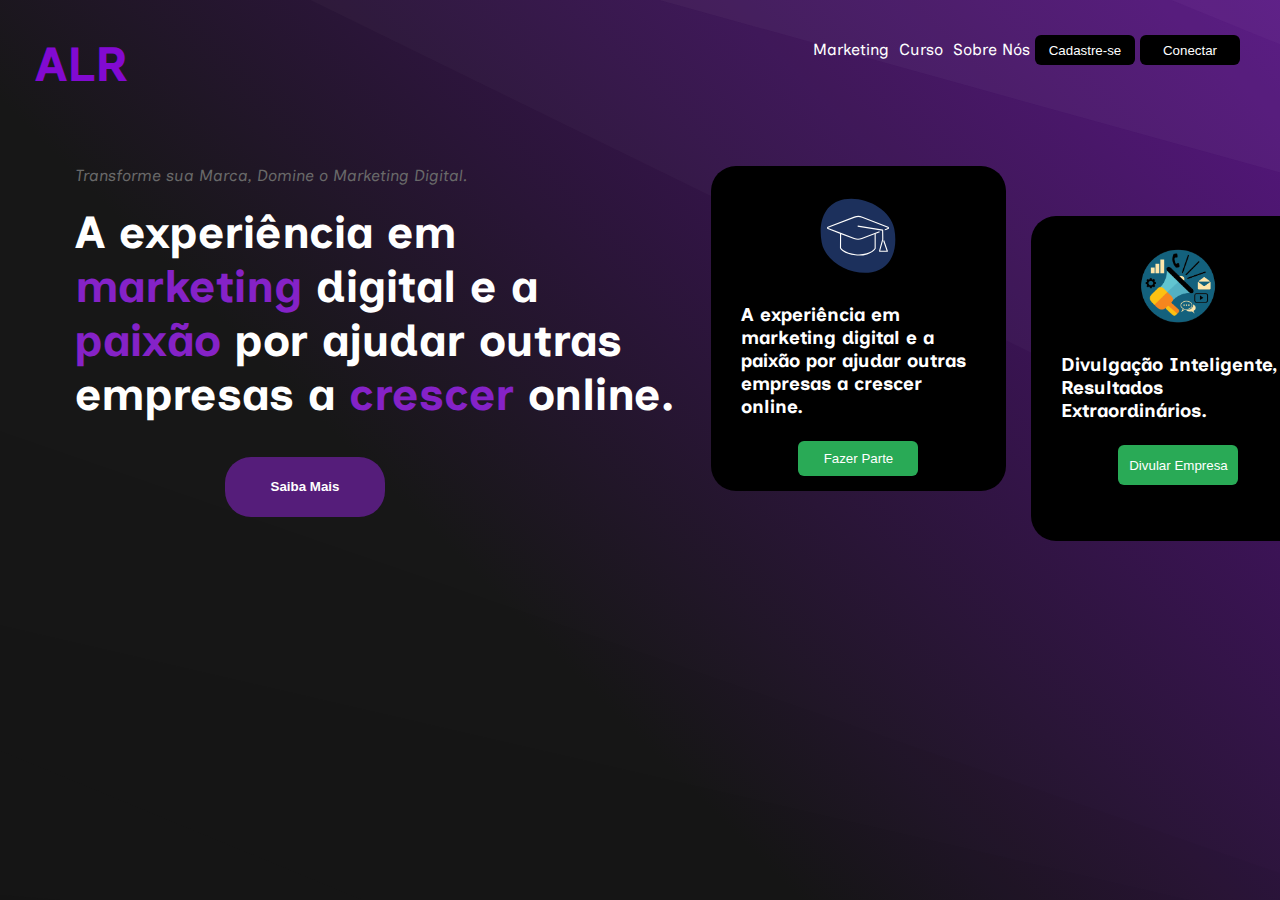
==== index.html @ 5f07d040 "first commit" ====
<!DOCTYPE html>
<html lang="pt-br">

<head>
    <meta charset="UTF-8">
    <meta name="viewport" content="width=device-width, initial-scale=1.0">
    <title>ALR</title>
    <link rel="stylesheet" href="assents/css/cfg.css">
    <link rel="stylesheet" href="assents/css/index.css">
    <link rel="stylesheet" href="assents/css/navbar.css">
</head>

<body>
    <header>
        <nav>
            <a href="#">
                <h1 class="logo">ALR</h1>
            </a>
            <ul>
                <a href="#">
                    <li>Marketing</li>
                </a>
                <a href="#">
                    <li>Curso</li>
                </a>
                <a href="#">
                    <li>Sobre Nós</li>
                </a>
                <button class="btn-navBar"> Cadastre-se</button>
                <button class="btn-navBar"> Conectar</button>
            </ul>
        </nav>
    </header>
</body>
<div class="top">
    <div class="leftTop">
        <div class="text">
            <p>Transforme sua Marca, Domine o Marketing Digital.</p>
            <h2>A experiência em <br><mark> marketing</mark> digital e a <br><mark>paixão</mark> por ajudar outras<br>
                empresas a <mark>crescer</mark> online.</h2>
            <button>Saiba Mais</button>
        </div>
    </div>
    <div class="rightTop">
        <div class="card">
            <div class="imgCard"><img src="assents/imgs/icons/Curso de alemão de 12 meses.svg" alt="" srcset=""></div>
            <h3>A experiência em marketing digital e a paixão por ajudar outras empresas a crescer online.</h3>
            <button>Fazer Parte</button>
        </div>
        <div class="card cardDivulg">
            <div class="imgCard"><img src="assents/imgs/icons/iconMarketingAzul.png" alt="" srcset=""></div>
            <h3>Divulgação Inteligente,
                Resultados Extraordinários.</h3>
            <button>Divular Empresa</button>
        </div>
    </div>
</div>

</html>
---- assents/css/cfg.css ----
/* #820ad1 roxo */
@import url("https://fonts.googleapis.com/css2?family=Inclusive+Sans:ital@0;1&display=swap");
* {
  margin: 0px;
  padding: 0px;
  box-sizing: border-box;
  text-decoration: none;
}
a {
  color: #fff;
}
mark {
  color: #8522c7;
  background-color: transparent;
}
button {
  border: none;
  cursor: pointer;
}
body {
  margin: 0;
  padding: 35px;
  background-color: rgb(37, 36, 35);
  color: white;
  font-family: "Inclusive Sans", sans-serif;
}
---- assents/css/index.css ----
body {
  /*   background-image: url("data:image/svg+xml,%3csvg xmlns='http://www.w3.org/2000/svg' version='1.1' xmlns:xlink='http://www.w3.org/1999/xlink' xmlns:svgjs='http://svgjs.dev/svgjs' width='1440' height='560' preserveAspectRatio='none' viewBox='0 0 1440 560'%3e%3cg mask='url(%26quot%3b%23SvgjsMask1127%26quot%3b)' fill='none'%3e%3crect width='1440' height='560' x='0' y='0' fill='url(%26quot%3b%23SvgjsLinearGradient1128%26quot%3b)'%3e%3c/rect%3e%3cpath d='M1440 0L1246.43 0L1440 123.07z' fill='rgba(255%2c 255%2c 255%2c .1)'%3e%3c/path%3e%3cpath d='M1246.43 0L1440 123.07L1440 158.57L1050.4 0z' fill='rgba(255%2c 255%2c 255%2c .075)'%3e%3c/path%3e%3cpath d='M1050.4 0L1440 158.57L1440 196.69L731.95 0z' fill='rgba(255%2c 255%2c 255%2c .05)'%3e%3c/path%3e%3cpath d='M731.95 0L1440 196.69L1440 452.74L514.9200000000001 0z' fill='rgba(255%2c 255%2c 255%2c .025)'%3e%3c/path%3e%3cpath d='M0 560L359.64 560L0 530.38z' fill='rgba(0%2c 0%2c 0%2c .1)'%3e%3c/path%3e%3cpath d='M0 530.38L359.64 560L547.69 560L0 334.26z' fill='rgba(0%2c 0%2c 0%2c .075)'%3e%3c/path%3e%3cpath d='M0 334.26L547.69 560L1061.73 560L0 314.78z' fill='rgba(0%2c 0%2c 0%2c .05)'%3e%3c/path%3e%3cpath d='M0 314.78L1061.73 560L1166.81 560L0 157.27999999999997z' fill='rgba(0%2c 0%2c 0%2c .025)'%3e%3c/path%3e%3c/g%3e%3cdefs%3e%3cmask id='SvgjsMask1127'%3e%3crect width='1440' height='560' fill='white'%3e%3c/rect%3e%3c/mask%3e%3clinearGradient x1='15.28%25' y1='139.29%25' x2='84.72%25' y2='-39.29%25' gradientUnits='userSpaceOnUse' id='SvgjsLinearGradient1128'%3e%3cstop stop-color='rgba(0%2c 0%2c 0%2c 1)' offset='0.45'%3e%3c/stop%3e%3cstop stop-color='rgba(130%2c 10%2c 209%2c 1)' offset='1'%3e%3c/stop%3e%3c/linearGradient%3e%3c/defs%3e%3c/svg%3e");*/
  background-image: url("data:image/svg+xml,%3csvg xmlns='http://www.w3.org/2000/svg' version='1.1' xmlns:xlink='http://www.w3.org/1999/xlink' xmlns:svgjs='http://svgjs.dev/svgjs' width='1440' height='560' preserveAspectRatio='none' viewBox='0 0 1440 560'%3e%3cg mask='url(%26quot%3b%23SvgjsMask1190%26quot%3b)' fill='none'%3e%3crect width='1440' height='560' x='0' y='0' fill='url(%26quot%3b%23SvgjsLinearGradient1191%26quot%3b)'%3e%3c/rect%3e%3cpath d='M1440 0L1246.43 0L1440 123.07z' fill='rgba(255%2c 255%2c 255%2c .1)'%3e%3c/path%3e%3cpath d='M1246.43 0L1440 123.07L1440 158.57L1050.4 0z' fill='rgba(255%2c 255%2c 255%2c .075)'%3e%3c/path%3e%3cpath d='M1050.4 0L1440 158.57L1440 196.69L731.95 0z' fill='rgba(255%2c 255%2c 255%2c .05)'%3e%3c/path%3e%3cpath d='M731.95 0L1440 196.69L1440 452.74L514.9200000000001 0z' fill='rgba(255%2c 255%2c 255%2c .025)'%3e%3c/path%3e%3cpath d='M0 560L359.64 560L0 530.38z' fill='rgba(0%2c 0%2c 0%2c .1)'%3e%3c/path%3e%3cpath d='M0 530.38L359.64 560L547.69 560L0 334.26z' fill='rgba(0%2c 0%2c 0%2c .075)'%3e%3c/path%3e%3cpath d='M0 334.26L547.69 560L1061.73 560L0 314.78z' fill='rgba(0%2c 0%2c 0%2c .05)'%3e%3c/path%3e%3cpath d='M0 314.78L1061.73 560L1166.81 560L0 157.27999999999997z' fill='rgba(0%2c 0%2c 0%2c .025)'%3e%3c/path%3e%3c/g%3e%3cdefs%3e%3cmask id='SvgjsMask1190'%3e%3crect width='1440' height='560' fill='white'%3e%3c/rect%3e%3c/mask%3e%3clinearGradient x1='15.28%25' y1='139.29%25' x2='84.72%25' y2='-39.29%25' gradientUnits='userSpaceOnUse' id='SvgjsLinearGradient1191'%3e%3cstop stop-color='rgba(23%2c 23%2c 23%2c 1)' offset='0.18'%3e%3c/stop%3e%3cstop stop-color='rgba(23%2c 23%2c 23%2c 1)' offset='0.41'%3e%3c/stop%3e%3cstop stop-color='rgba(106%2c 14%2c 166%2c 1)' offset='1'%3e%3c/stop%3e%3c/linearGradient%3e%3c/defs%3e%3c/svg%3e");
  background-color: #cccccc;
  height: 100vh;
  background-position: center;
  background-repeat: no-repeat;
  background-size: cover;
}
div.top {
  margin-top: 6%;
  display: flex;
}
.text {
  margin-left: 40px;
}
.text p {
  color: rgb(105, 105, 105);
  font-style: italic;
  margin: 0 0 20px;
}
.text h2 {
  text-align: start;
  font-size: 45px;
}
.text button {
  font-weight: bolder;
  background-color: #551d7a;
  padding: 10px;
  height: 60px;
  width: 160px;
  align-items: center;
  margin: 6% 0 0 25%;
  color: #fff;
  border-radius: 26px;
}

/* card */
.rightTop {
  display: flex;
  margin: 0 0 0 3%;
}
.card {
  position: absolute;
  background-color: #000;
  border-radius: 25px;
  padding: 30px;
  width: 23%;
  height: 325px;
  align-items: center;
  display: flex;
  flex-direction: column;
}
.cardDivulg {
  margin: 50px 0 0 320px;
}
.card img {
  height: 80px;
  width: 80px;
}
.card svg {
  height: 80px;
  width: 80px;
}
.card h3 {
  margin: 10% 0 10%;
}
.card button {
  border-radius: 6px;
  width: 120px;
  height: 40px;
  padding: 10px;
  background-color: #29aa56;
  color: #fff;
}
---- assents/css/navbar.css ----
nav {
  display: flex;
  justify-content: space-between;
}
.logo {
  color: #820ad1;
  font-size: 48px;
}
nav ul {
  display: flex;
  flex-direction: row;
}
nav ul li {
  list-style: none;
  margin:5px 5px;
}
button.btn-navBar {
  background-color: #000000;
  height: 30px;
  width: 100px;
  text-align: center;
  padding: 2px 4px;
  margin-right: 5px;
  border: none;
  border-radius: 6px;
  color: #fff;
}
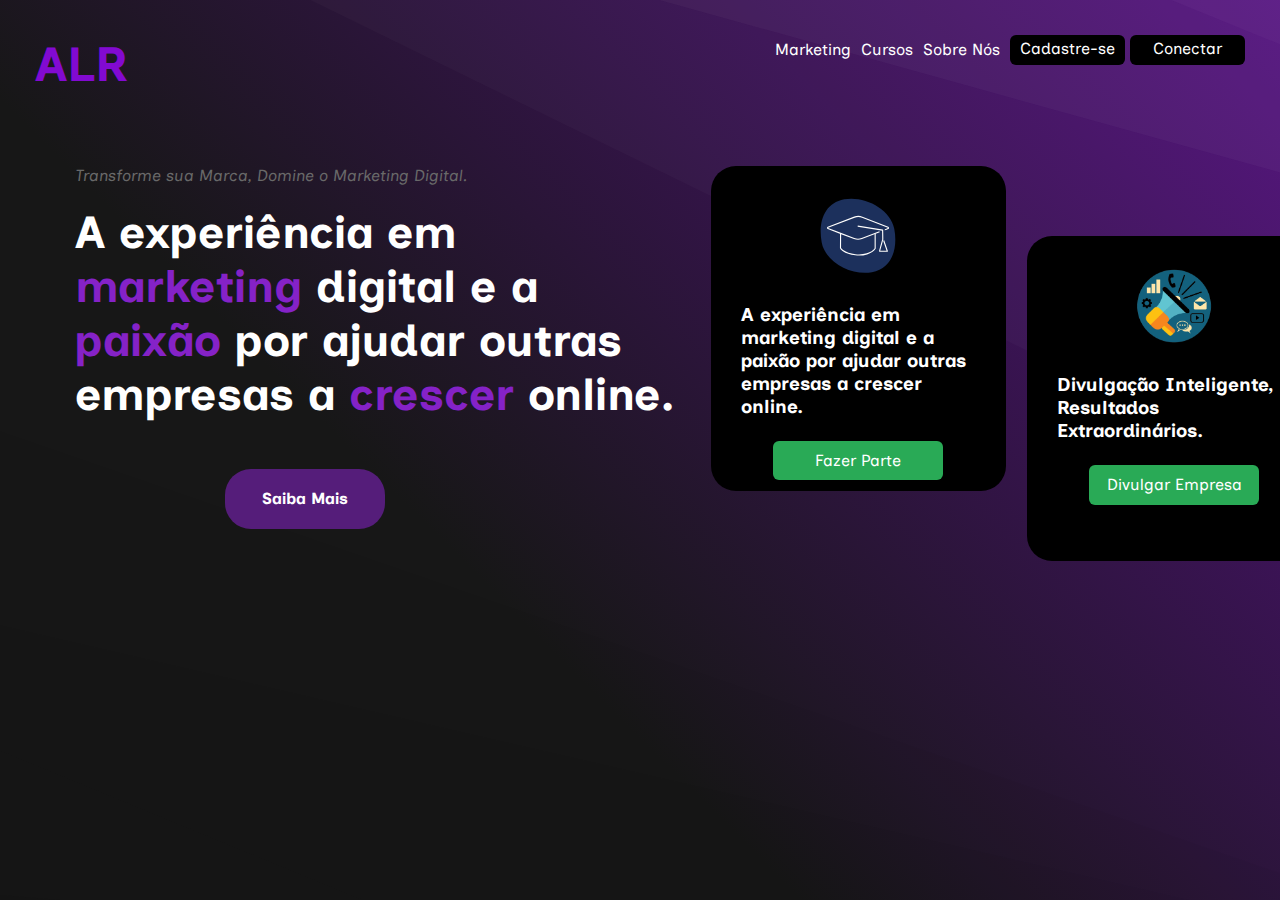
==== commit ca96ba99: "first part ok" ====
--- a/index.html
+++ b/index.html
@@ -13,21 +13,21 @@
 <body>
     <header>
         <nav>
-            <a href="#">
+            <a href="index.html">
                 <h1 class="logo">ALR</h1>
             </a>
             <ul>
                 <a href="#">
                     <li>Marketing</li>
                 </a>
-                <a href="#">
-                    <li>Curso</li>
+                <a href="assents/pages/cursos.index.html">
+                    <li>Cursos</li>
                 </a>
                 <a href="#">
                     <li>Sobre Nós</li>
                 </a>
-                <button class="btn-navBar"> Cadastre-se</button>
-                <button class="btn-navBar"> Conectar</button>
+                <a class="btn-navBar"> Cadastre-se</a>
+                <a class="btn-navBar"> Conectar</a>
             </ul>
         </nav>
     </header>
@@ -38,20 +38,20 @@
             <p>Transforme sua Marca, Domine o Marketing Digital.</p>
             <h2>A experiência em <br><mark> marketing</mark> digital e a <br><mark>paixão</mark> por ajudar outras<br>
                 empresas a <mark>crescer</mark> online.</h2>
-            <button>Saiba Mais</button>
+            <a href="#">Saiba Mais</a>
         </div>
     </div>
     <div class="rightTop">
         <div class="card">
             <div class="imgCard"><img src="assents/imgs/icons/Curso de alemão de 12 meses.svg" alt="" srcset=""></div>
             <h3>A experiência em marketing digital e a paixão por ajudar outras empresas a crescer online.</h3>
-            <button>Fazer Parte</button>
+            <a>Fazer Parte</a>
         </div>
         <div class="card cardDivulg">
             <div class="imgCard"><img src="assents/imgs/icons/iconMarketingAzul.png" alt="" srcset=""></div>
             <h3>Divulgação Inteligente,
                 Resultados Extraordinários.</h3>
-            <button>Divular Empresa</button>
+                <a href="assents/pages/cursos.index.html"> Divulgar Empresa</a>
         </div>
     </div>
 </div>
--- a/assents/css/index.css
+++ b/assents/css/index.css
@@ -23,16 +23,41 @@
   text-align: start;
   font-size: 45px;
 }
-.text button {
+.text a {
+  display: block;
+  line-height: 0%;
+  margin: 8% 0 0 25%;
   font-weight: bolder;
   background-color: #551d7a;
-  padding: 10px;
-  height: 60px;
+  padding: 30px;
+  height: 0px;
   width: 160px;
-  align-items: center;
-  margin: 6% 0 0 25%;
   color: #fff;
   border-radius: 26px;
+  animation: bntText 4s ease-in-out; /* Gira por 4 segundos e, em seguida, pausa por 4 segundos */
+  text-align: center; /* Centraliza o texto */
+}
+
+@keyframes bntText {
+  0%,
+  100% {
+    transform: rotate(0deg);
+  }
+  33% {
+    transform: rotate(360deg);
+  }
+  50% {
+    transform: rotate(0deg);
+  }
+  100% {
+    transform: rotate(190deg);
+  }
+}
+.text a:hover {
+  background-color: #29aa56;
+  color: #cccccc;
+  transform: scale(1.1);
+  transition: 0.3s;
 }
 
 /* card */
@@ -52,24 +77,31 @@
   flex-direction: column;
 }
 .cardDivulg {
-  margin: 50px 0 0 320px;
+  margin: 70px 0 0 316px;
 }
-.card img {
+.card img,
+svg {
   height: 80px;
   width: 80px;
 }
-.card svg {
-  height: 80px;
-  width: 80px;
+.card svg,
+img:hover {
+  transform: scale(1.1);
 }
 .card h3 {
   margin: 10% 0 10%;
 }
-.card button {
+.card a {
   border-radius: 6px;
-  width: 120px;
+  width: 170px;
+  text-align: center;
   height: 40px;
   padding: 10px;
   background-color: #29aa56;
   color: #fff;
+  transition: 0.2s;
 }
+.card a:hover {
+  background-color: #551d7a;
+  transform: scaleX(1.1);
+}
--- a/assents/css/navbar.css
+++ b/assents/css/navbar.css
@@ -12,16 +12,27 @@
 }
 nav ul li {
   list-style: none;
-  margin:5px 5px;
+  margin: 5px 5px;
 }
-button.btn-navBar {
+nav ul li:hover {
+  color: #29aa56;
+}
+a.btn-navBar {
   background-color: #000000;
   height: 30px;
-  width: 100px;
+  width: 115px;
   text-align: center;
-  padding: 2px 4px;
-  margin-right: 5px;
+  padding:  10px;
+  text-align: center;
+  line-height: 50%;
+  margin-left: 5px;
   border: none;
   border-radius: 6px;
   color: #fff;
 }
+a.btn-navBar:hover {
+  transition: 0.2s;
+  transform: scale(1.1);
+  color: #fff;
+  background-color: #29aa56;
+}
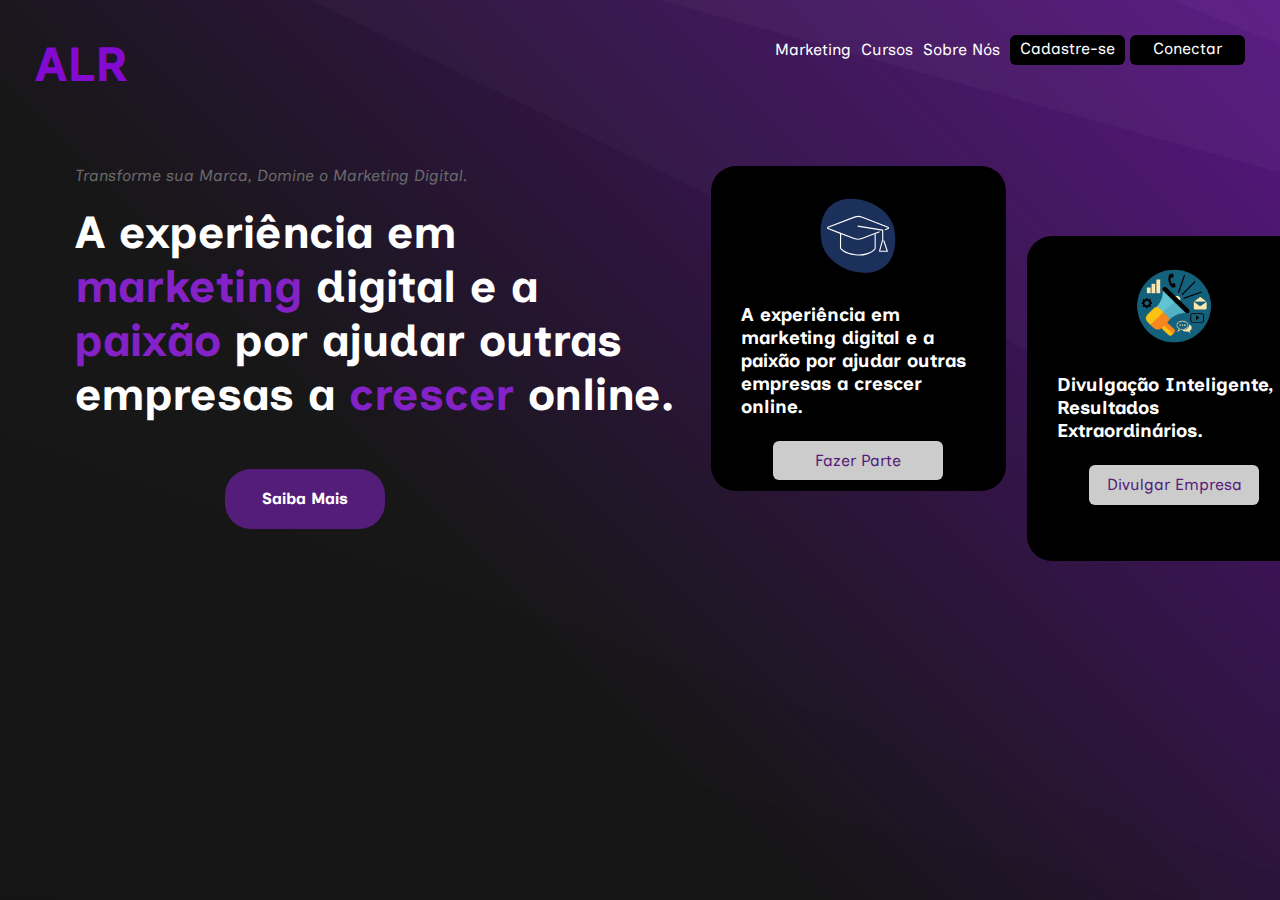
==== commit ec211671: "cursos finish" ====
--- a/index.html
+++ b/index.html
@@ -26,8 +26,8 @@
                 <a href="#">
                     <li>Sobre Nós</li>
                 </a>
-                <a class="btn-navBar"> Cadastre-se</a>
-                <a class="btn-navBar"> Conectar</a>
+                <a href="@" class="btn-navBar"> Cadastre-se</a>
+                <a href="@" class="btn-navBar"> Conectar</a>
             </ul>
         </nav>
     </header>
@@ -45,7 +45,7 @@
         <div class="card">
             <div class="imgCard"><img src="assents/imgs/icons/Curso de alemão de 12 meses.svg" alt="" srcset=""></div>
             <h3>A experiência em marketing digital e a paixão por ajudar outras empresas a crescer online.</h3>
-            <a>Fazer Parte</a>
+            <a href="assents/pages/cursos.index.html">Fazer Parte</a>
         </div>
         <div class="card cardDivulg">
             <div class="imgCard"><img src="assents/imgs/icons/iconMarketingAzul.png" alt="" srcset=""></div>
--- a/assents/css/index.css
+++ b/assents/css/index.css
@@ -34,8 +34,11 @@
   width: 160px;
   color: #fff;
   border-radius: 26px;
-  animation: bntText 4s ease-in-out; /* Gira por 4 segundos e, em seguida, pausa por 4 segundos */
-  text-align: center; /* Centraliza o texto */
+  animation: bntText 0.8s ease-in-out;
+  text-align: center; 
+  animation-delay: 0.8s ; 
+  transition: 0.3s ease-in-out;
+
 }
 
 @keyframes bntText {
@@ -43,21 +46,16 @@
   100% {
     transform: rotate(0deg);
   }
-  33% {
+  100% {
     transform: rotate(360deg);
   }
-  50% {
-    transform: rotate(0deg);
-  }
-  100% {
-    transform: rotate(190deg);
-  }
+
 }
 .text a:hover {
-  background-color: #29aa56;
-  color: #cccccc;
+  background-color: #fff;
+  color: #551d7a;
+  font-weight: 600;
   transform: scale(1.1);
-  transition: 0.3s;
 }
 
 /* card */
@@ -97,11 +95,13 @@
   text-align: center;
   height: 40px;
   padding: 10px;
-  background-color: #29aa56;
-  color: #fff;
-  transition: 0.2s;
+  background-color: #cccccc;
+  color: #551d7a;
+  transition: 0.2s ease-in-out;
 }
 .card a:hover {
   background-color: #551d7a;
+  color: #fff;
+font-weight: 500;
   transform: scaleX(1.1);
 }
--- a/assents/css/navbar.css
+++ b/assents/css/navbar.css
@@ -13,6 +13,7 @@
 nav ul li {
   list-style: none;
   margin: 5px 5px;
+  transition: 0.1s ease-in-out;
 }
 nav ul li:hover {
   color: #29aa56;
@@ -29,10 +30,9 @@
   border: none;
   border-radius: 6px;
   color: #fff;
+  transition: 0.2s ease-in-out;
 }
 a.btn-navBar:hover {
-  transition: 0.2s;
-  transform: scale(1.1);
   color: #fff;
   background-color: #29aa56;
 }
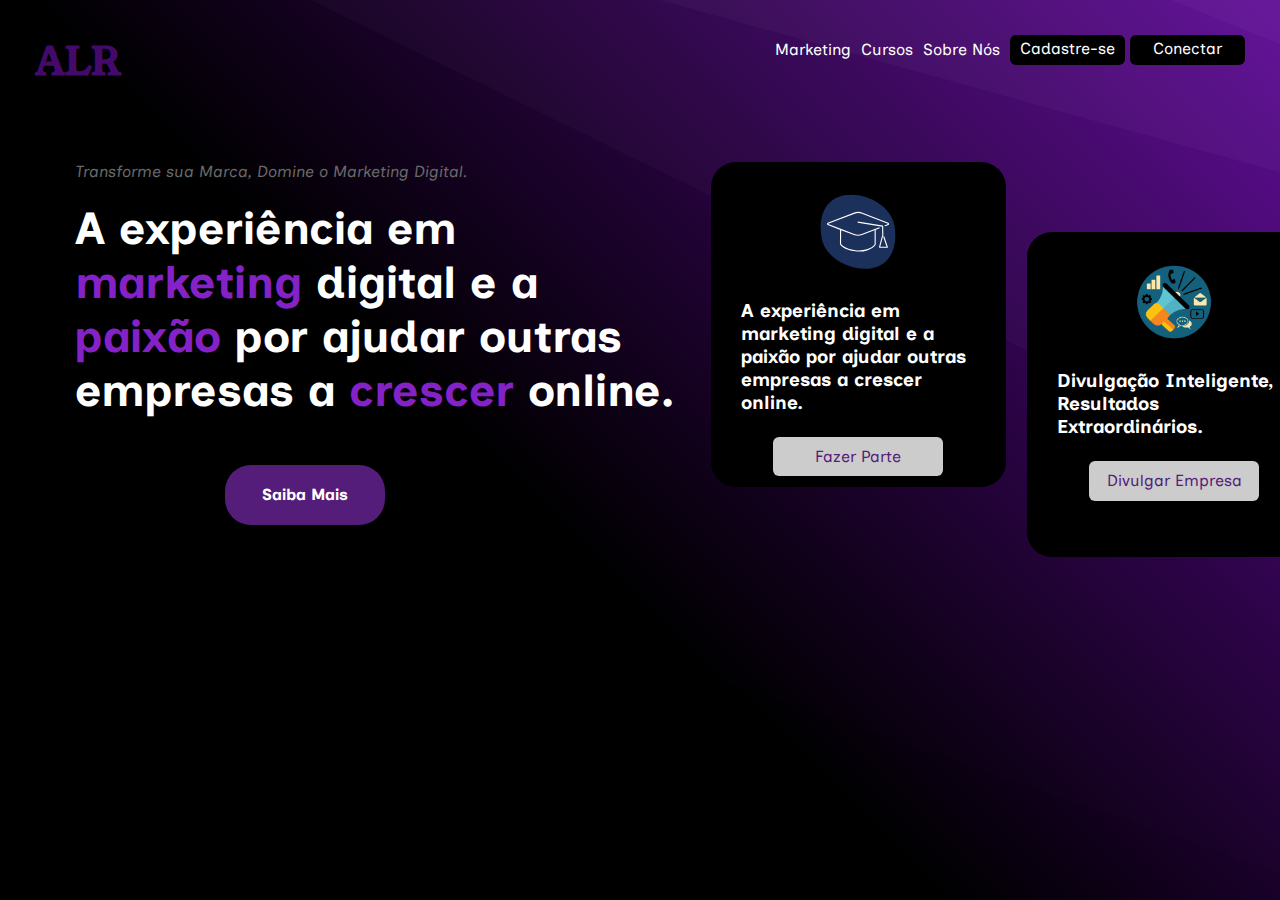
==== commit 8b9af860: "att" ====
--- a/index.html
+++ b/index.html
@@ -17,7 +17,7 @@
                 <h1 class="logo">ALR</h1>
             </a>
             <ul>
-                <a href="#">
+                <a href="assents/pages/marketing.html">
                     <li>Marketing</li>
                 </a>
                 <a href="assents/pages/cursos.index.html">
--- a/assents/css/index.css
+++ b/assents/css/index.css
@@ -1,7 +1,5 @@
 body {
-  /*   background-image: url("data:image/svg+xml,%3csvg xmlns='http://www.w3.org/2000/svg' version='1.1' xmlns:xlink='http://www.w3.org/1999/xlink' xmlns:svgjs='http://svgjs.dev/svgjs' width='1440' height='560' preserveAspectRatio='none' viewBox='0 0 1440 560'%3e%3cg mask='url(%26quot%3b%23SvgjsMask1127%26quot%3b)' fill='none'%3e%3crect width='1440' height='560' x='0' y='0' fill='url(%26quot%3b%23SvgjsLinearGradient1128%26quot%3b)'%3e%3c/rect%3e%3cpath d='M1440 0L1246.43 0L1440 123.07z' fill='rgba(255%2c 255%2c 255%2c .1)'%3e%3c/path%3e%3cpath d='M1246.43 0L1440 123.07L1440 158.57L1050.4 0z' fill='rgba(255%2c 255%2c 255%2c .075)'%3e%3c/path%3e%3cpath d='M1050.4 0L1440 158.57L1440 196.69L731.95 0z' fill='rgba(255%2c 255%2c 255%2c .05)'%3e%3c/path%3e%3cpath d='M731.95 0L1440 196.69L1440 452.74L514.9200000000001 0z' fill='rgba(255%2c 255%2c 255%2c .025)'%3e%3c/path%3e%3cpath d='M0 560L359.64 560L0 530.38z' fill='rgba(0%2c 0%2c 0%2c .1)'%3e%3c/path%3e%3cpath d='M0 530.38L359.64 560L547.69 560L0 334.26z' fill='rgba(0%2c 0%2c 0%2c .075)'%3e%3c/path%3e%3cpath d='M0 334.26L547.69 560L1061.73 560L0 314.78z' fill='rgba(0%2c 0%2c 0%2c .05)'%3e%3c/path%3e%3cpath d='M0 314.78L1061.73 560L1166.81 560L0 157.27999999999997z' fill='rgba(0%2c 0%2c 0%2c .025)'%3e%3c/path%3e%3c/g%3e%3cdefs%3e%3cmask id='SvgjsMask1127'%3e%3crect width='1440' height='560' fill='white'%3e%3c/rect%3e%3c/mask%3e%3clinearGradient x1='15.28%25' y1='139.29%25' x2='84.72%25' y2='-39.29%25' gradientUnits='userSpaceOnUse' id='SvgjsLinearGradient1128'%3e%3cstop stop-color='rgba(0%2c 0%2c 0%2c 1)' offset='0.45'%3e%3c/stop%3e%3cstop stop-color='rgba(130%2c 10%2c 209%2c 1)' offset='1'%3e%3c/stop%3e%3c/linearGradient%3e%3c/defs%3e%3c/svg%3e");*/
-  background-image: url("data:image/svg+xml,%3csvg xmlns='http://www.w3.org/2000/svg' version='1.1' xmlns:xlink='http://www.w3.org/1999/xlink' xmlns:svgjs='http://svgjs.dev/svgjs' width='1440' height='560' preserveAspectRatio='none' viewBox='0 0 1440 560'%3e%3cg mask='url(%26quot%3b%23SvgjsMask1190%26quot%3b)' fill='none'%3e%3crect width='1440' height='560' x='0' y='0' fill='url(%26quot%3b%23SvgjsLinearGradient1191%26quot%3b)'%3e%3c/rect%3e%3cpath d='M1440 0L1246.43 0L1440 123.07z' fill='rgba(255%2c 255%2c 255%2c .1)'%3e%3c/path%3e%3cpath d='M1246.43 0L1440 123.07L1440 158.57L1050.4 0z' fill='rgba(255%2c 255%2c 255%2c .075)'%3e%3c/path%3e%3cpath d='M1050.4 0L1440 158.57L1440 196.69L731.95 0z' fill='rgba(255%2c 255%2c 255%2c .05)'%3e%3c/path%3e%3cpath d='M731.95 0L1440 196.69L1440 452.74L514.9200000000001 0z' fill='rgba(255%2c 255%2c 255%2c .025)'%3e%3c/path%3e%3cpath d='M0 560L359.64 560L0 530.38z' fill='rgba(0%2c 0%2c 0%2c .1)'%3e%3c/path%3e%3cpath d='M0 530.38L359.64 560L547.69 560L0 334.26z' fill='rgba(0%2c 0%2c 0%2c .075)'%3e%3c/path%3e%3cpath d='M0 334.26L547.69 560L1061.73 560L0 314.78z' fill='rgba(0%2c 0%2c 0%2c .05)'%3e%3c/path%3e%3cpath d='M0 314.78L1061.73 560L1166.81 560L0 157.27999999999997z' fill='rgba(0%2c 0%2c 0%2c .025)'%3e%3c/path%3e%3c/g%3e%3cdefs%3e%3cmask id='SvgjsMask1190'%3e%3crect width='1440' height='560' fill='white'%3e%3c/rect%3e%3c/mask%3e%3clinearGradient x1='15.28%25' y1='139.29%25' x2='84.72%25' y2='-39.29%25' gradientUnits='userSpaceOnUse' id='SvgjsLinearGradient1191'%3e%3cstop stop-color='rgba(23%2c 23%2c 23%2c 1)' offset='0.18'%3e%3c/stop%3e%3cstop stop-color='rgba(23%2c 23%2c 23%2c 1)' offset='0.41'%3e%3c/stop%3e%3cstop stop-color='rgba(106%2c 14%2c 166%2c 1)' offset='1'%3e%3c/stop%3e%3c/linearGradient%3e%3c/defs%3e%3c/svg%3e");
-  background-color: #cccccc;
+  background-image: url("data:image/svg+xml,%3csvg xmlns='http://www.w3.org/2000/svg' version='1.1' xmlns:xlink='http://www.w3.org/1999/xlink' xmlns:svgjs='http://svgjs.dev/svgjs' width='1440' height='560' preserveAspectRatio='none' viewBox='0 0 1440 560'%3e%3cg mask='url(%26quot%3b%23SvgjsMask1127%26quot%3b)' fill='none'%3e%3crect width='1440' height='560' x='0' y='0' fill='url(%26quot%3b%23SvgjsLinearGradient1128%26quot%3b)'%3e%3c/rect%3e%3cpath d='M1440 0L1246.43 0L1440 123.07z' fill='rgba(255%2c 255%2c 255%2c .1)'%3e%3c/path%3e%3cpath d='M1246.43 0L1440 123.07L1440 158.57L1050.4 0z' fill='rgba(255%2c 255%2c 255%2c .075)'%3e%3c/path%3e%3cpath d='M1050.4 0L1440 158.57L1440 196.69L731.95 0z' fill='rgba(255%2c 255%2c 255%2c .05)'%3e%3c/path%3e%3cpath d='M731.95 0L1440 196.69L1440 452.74L514.9200000000001 0z' fill='rgba(255%2c 255%2c 255%2c .025)'%3e%3c/path%3e%3cpath d='M0 560L359.64 560L0 530.38z' fill='rgba(0%2c 0%2c 0%2c .1)'%3e%3c/path%3e%3cpath d='M0 530.38L359.64 560L547.69 560L0 334.26z' fill='rgba(0%2c 0%2c 0%2c .075)'%3e%3c/path%3e%3cpath d='M0 334.26L547.69 560L1061.73 560L0 314.78z' fill='rgba(0%2c 0%2c 0%2c .05)'%3e%3c/path%3e%3cpath d='M0 314.78L1061.73 560L1166.81 560L0 157.27999999999997z' fill='rgba(0%2c 0%2c 0%2c .025)'%3e%3c/path%3e%3c/g%3e%3cdefs%3e%3cmask id='SvgjsMask1127'%3e%3crect width='1440' height='560' fill='white'%3e%3c/rect%3e%3c/mask%3e%3clinearGradient x1='15.28%25' y1='139.29%25' x2='84.72%25' y2='-39.29%25' gradientUnits='userSpaceOnUse' id='SvgjsLinearGradient1128'%3e%3cstop stop-color='rgba(0%2c 0%2c 0%2c 1)' offset='0.45'%3e%3c/stop%3e%3cstop stop-color='rgba(130%2c 10%2c 209%2c 1)' offset='1'%3e%3c/stop%3e%3c/linearGradient%3e%3c/defs%3e%3c/svg%3e");
   height: 100vh;
   background-position: center;
   background-repeat: no-repeat;
@@ -34,22 +32,22 @@
   width: 160px;
   color: #fff;
   border-radius: 26px;
-  animation: bntText 0.8s ease-in-out;
-  text-align: center; 
-  animation-delay: 0.8s ; 
+  animation: bntText 0.5s ease-in-out;
+  text-align: center;
+  animation-delay: 0.5s;
   transition: 0.3s ease-in-out;
-
 }
 
 @keyframes bntText {
   0%,
   100% {
+    margin-left: -0vw;
     transform: rotate(0deg);
   }
   100% {
+    margin-left: 11vw;
     transform: rotate(360deg);
   }
-
 }
 .text a:hover {
   background-color: #fff;
@@ -102,6 +100,6 @@
 .card a:hover {
   background-color: #551d7a;
   color: #fff;
-font-weight: 500;
+  font-weight: 500;
   transform: scaleX(1.1);
 }
--- a/assents/css/navbar.css
+++ b/assents/css/navbar.css
@@ -1,10 +1,12 @@
+@import url('https://fonts.googleapis.com/css2?family=Mulish:ital,wght@0,200;0,300;0,400;0,500;0,600;0,700;0,800;1,200;1,300;1,400;1,500;1,600;1,700&family=Young+Serif&display=swap');
 nav {
   display: flex;
   justify-content: space-between;
 }
 .logo {
-  color: #820ad1;
-  font-size: 48px;
+  color: #440a6b;
+  font-size: 38px;
+font-family: 'Young Serif', serif;
 }
 nav ul {
   display: flex;
@@ -23,7 +25,7 @@
   height: 30px;
   width: 115px;
   text-align: center;
-  padding:  10px;
+  padding: 10px;
   text-align: center;
   line-height: 50%;
   margin-left: 5px;
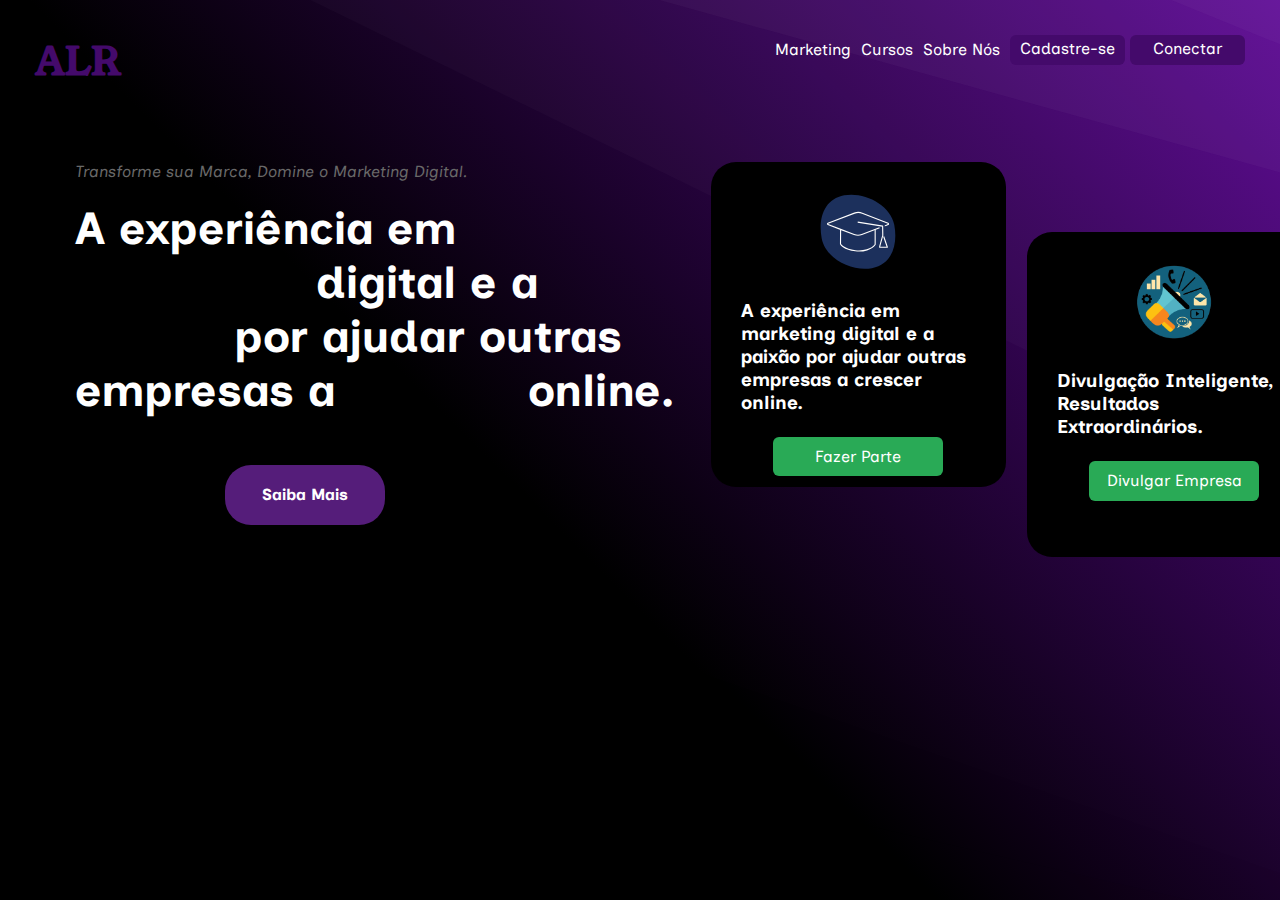
==== commit ad30127c: "att" ====
--- a/index.html
+++ b/index.html
@@ -55,5 +55,5 @@
         </div>
     </div>
 </div>
-
+<script src="assents/JS/index.js"></script>
 </html>--- a/assents/css/index.css
+++ b/assents/css/index.css
@@ -93,13 +93,27 @@
   text-align: center;
   height: 40px;
   padding: 10px;
-  background-color: #cccccc;
-  color: #551d7a;
+  background-color: #29aa56;
+  color: #fff;
   transition: 0.2s ease-in-out;
 }
 .card a:hover {
-  background-color: #551d7a;
-  color: #fff;
+  background-color: #fff;
+  color: #551d7a;
   font-weight: 500;
   transform: scaleX(1.1);
 }
+/* animation */
+h2 mark {
+  display: inline-block;
+  opacity: 0;
+  transform: translateY(1em);
+  animation: revealText 0.5s forwards;
+}
+
+@keyframes revealText {
+  to {
+      opacity: 1;
+      transform: translateY(0);
+  }
+}
--- a/assents/css/navbar.css
+++ b/assents/css/navbar.css
@@ -1,4 +1,4 @@
-@import url('https://fonts.googleapis.com/css2?family=Mulish:ital,wght@0,200;0,300;0,400;0,500;0,600;0,700;0,800;1,200;1,300;1,400;1,500;1,600;1,700&family=Young+Serif&display=swap');
+@import url("https://fonts.googleapis.com/css2?family=Mulish:ital,wght@0,200;0,300;0,400;0,500;0,600;0,700;0,800;1,200;1,300;1,400;1,500;1,600;1,700&family=Young+Serif&display=swap");
 nav {
   display: flex;
   justify-content: space-between;
@@ -6,7 +6,7 @@
 .logo {
   color: #440a6b;
   font-size: 38px;
-font-family: 'Young Serif', serif;
+  font-family: "Young Serif", serif;
 }
 nav ul {
   display: flex;
@@ -18,10 +18,10 @@
   transition: 0.1s ease-in-out;
 }
 nav ul li:hover {
-  color: #29aa56;
+  color: #440a6b;
 }
 a.btn-navBar {
-  background-color: #000000;
+  background-color: #440a6b;
   height: 30px;
   width: 115px;
   text-align: center;
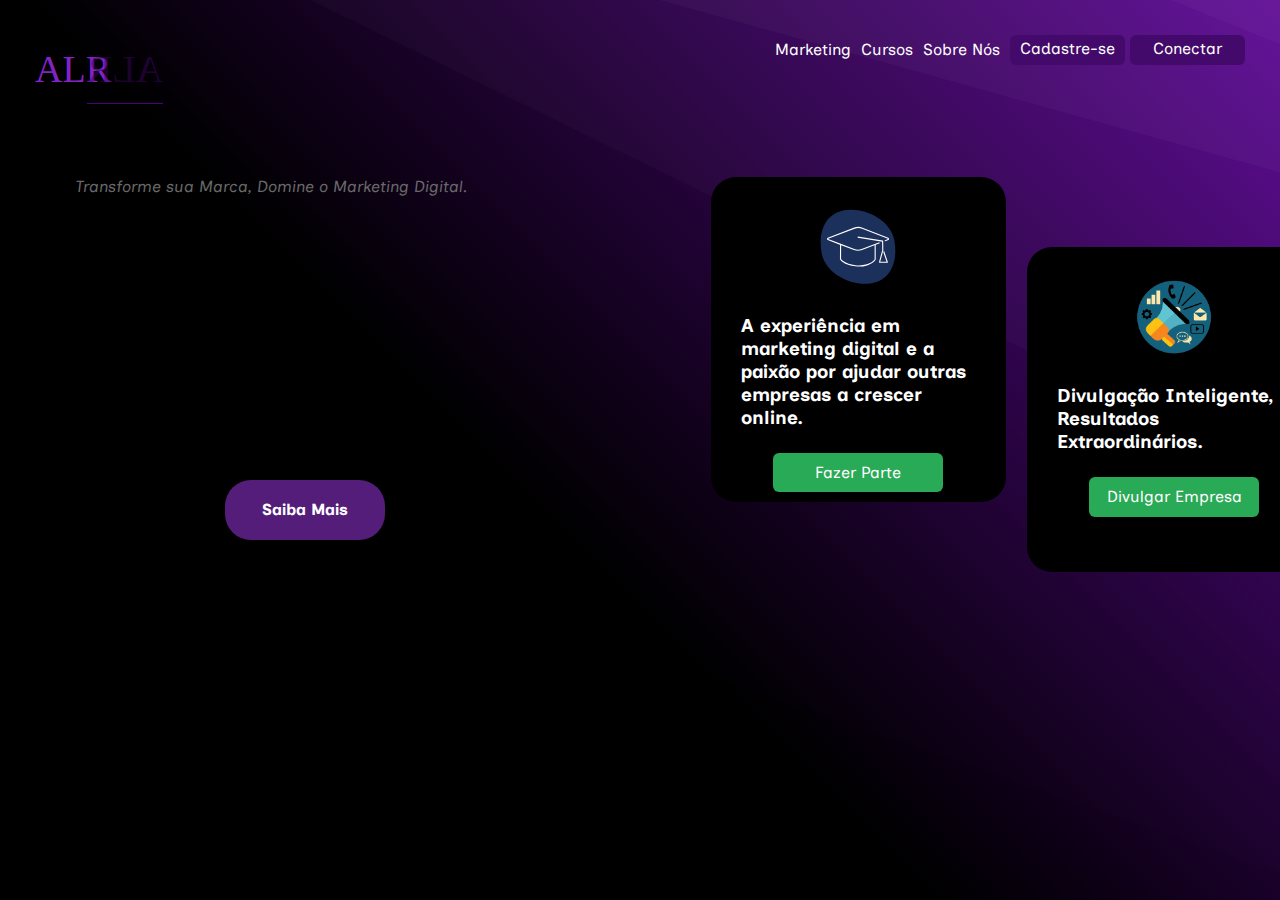
==== commit 7381aa32: "falta cadastro/login/sobre" ====
--- a/index.html
+++ b/index.html
@@ -8,14 +8,18 @@
     <link rel="stylesheet" href="assents/css/cfg.css">
     <link rel="stylesheet" href="assents/css/index.css">
     <link rel="stylesheet" href="assents/css/navbar.css">
+    <link rel="stylesheet" href="assents/css/animation.css">
+        
 </head>
 
 <body>
     <header>
         <nav>
-            <a href="index.html">
-                <h1 class="logo">ALR</h1>
-            </a>
+            <div class="logo-holder logo-8">
+                <a href="index.html">
+                  <h3>ALR <span>ALR</span></h3>
+                </a>
+              </div>
             <ul>
                 <a href="assents/pages/marketing.html">
                     <li>Marketing</li>
@@ -35,8 +39,8 @@
 <div class="top">
     <div class="leftTop">
         <div class="text">
-            <p>Transforme sua Marca, Domine o Marketing Digital.</p>
-            <h2>A experiência em <br><mark> marketing</mark> digital e a <br><mark>paixão</mark> por ajudar outras<br>
+            <p >Transforme sua Marca, Domine o Marketing Digital.</p>
+            <h2 >A experiência em <br><mark> marketing</mark> digital e a <br><mark>paixão</mark> por ajudar outras<br>
                 empresas a <mark>crescer</mark> online.</h2>
             <a href="#">Saiba Mais</a>
         </div>
@@ -55,5 +59,5 @@
         </div>
     </div>
 </div>
-<script src="assents/JS/index.js"></script>
+<script src="assents/JS/animation.js"></script>
 </html>--- a/assents/css/cfg.css
+++ b/assents/css/cfg.css
@@ -24,3 +24,4 @@
   color: white;
   font-family: "Inclusive Sans", sans-serif;
 }
+
--- a/assents/css/index.css
+++ b/assents/css/index.css
@@ -103,17 +103,3 @@
   font-weight: 500;
   transform: scaleX(1.1);
 }
-/* animation */
-h2 mark {
-  display: inline-block;
-  opacity: 0;
-  transform: translateY(1em);
-  animation: revealText 0.5s forwards;
-}
-
-@keyframes revealText {
-  to {
-      opacity: 1;
-      transform: translateY(0);
-  }
-}
--- a/assents/css/navbar.css
+++ b/assents/css/navbar.css
@@ -3,10 +3,26 @@
   display: flex;
   justify-content: space-between;
 }
-.logo {
-  color: #440a6b;
+/* Logo */
+.logo-8 h3 {
+  color: #8522c7;
+  font-family: 'Cinzel', serif;
+  font-weight: 300;
   font-size: 38px;
-  font-family: "Young Serif", serif;
+  line-height:1.3;
+}
+.logo-8 h3 span {
+  background:transparent;
+  color: #39055c;
+  display: inline-block;
+  line-height: 1.8;
+  padding: 0px;
+  -webkit-transform: scaleX(-1);
+  transform: scaleX(-1);
+  opacity:0.5;
+  margin-left:-34px;
+  border-bottom: 1px solid #9900ff;
+
 }
 nav ul {
   display: flex;
@@ -37,4 +53,4 @@
 a.btn-navBar:hover {
   color: #fff;
   background-color: #29aa56;
-}
+}--- a/assents/css/animation.css
+++ b/assents/css/animation.css
@@ -0,0 +1,13 @@
+h2, mark {
+    display: inline-block;
+    opacity: 0;
+    transform: translateY(1em);
+    animation: revealText 1s forwards;
+  }
+  
+  @keyframes revealText {
+    to {
+        opacity: 1;
+        transform: translateY(0);
+    }
+  }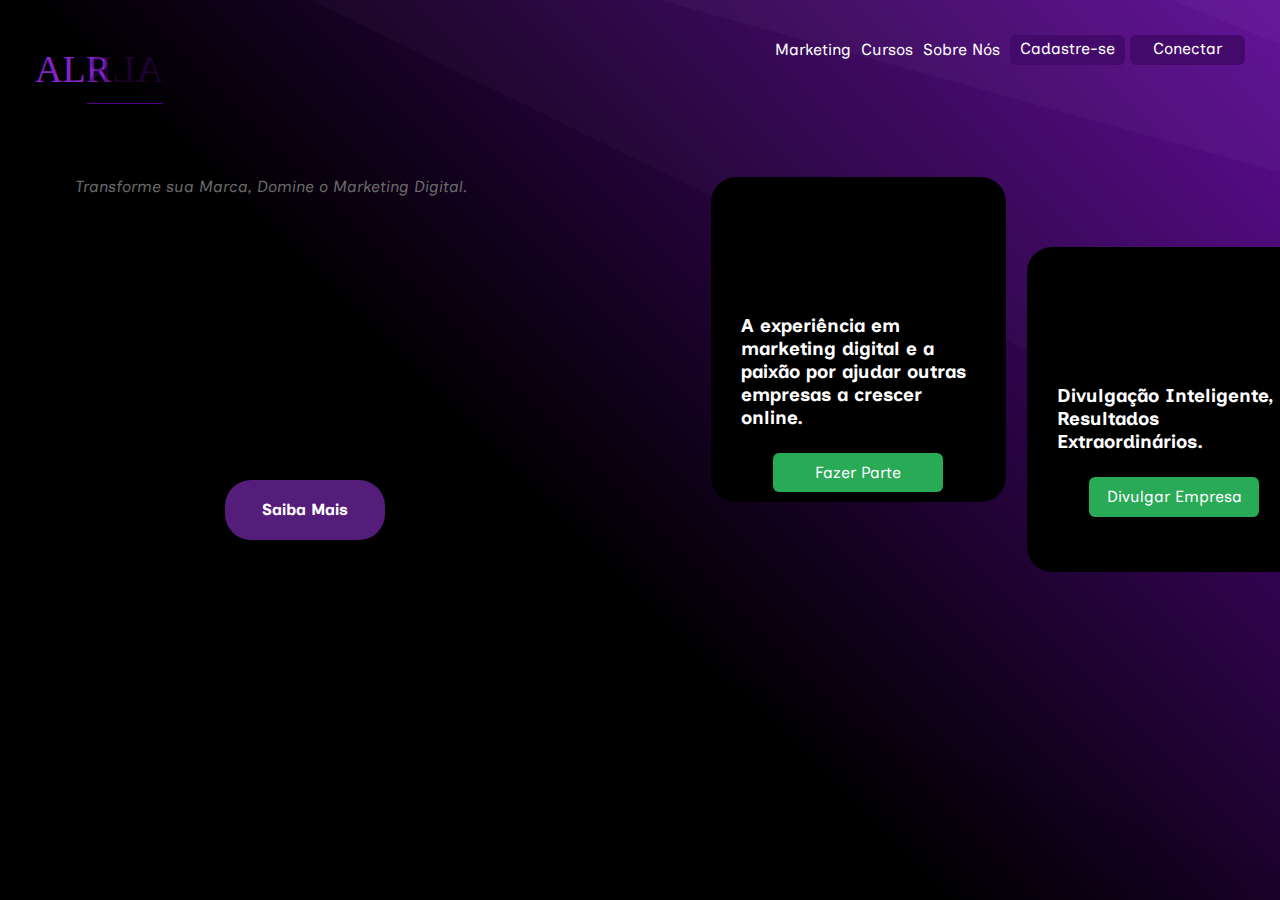
==== commit d89ba04e: "iniciando cadastro" ====
--- a/index.html
+++ b/index.html
@@ -1,63 +1,80 @@
 <!DOCTYPE html>
 <html lang="pt-br">
+  <head>
+    <meta charset="UTF-8" />
+    <meta name="viewport" content="width=device-width, initial-scale=1.0" />
+    <title>ALR</title>
+    <link rel="stylesheet" href="assents/css/cfg.css" />
+    <link rel="stylesheet" href="assents/css/index.css" />
+    <link rel="stylesheet" href="assents/css/navbar.css" />
+    <link rel="stylesheet" href="assents/css/animation.css" />
+  </head>
 
-<head>
-    <meta charset="UTF-8">
-    <meta name="viewport" content="width=device-width, initial-scale=1.0">
-    <title>ALR</title>
-    <link rel="stylesheet" href="assents/css/cfg.css">
-    <link rel="stylesheet" href="assents/css/index.css">
-    <link rel="stylesheet" href="assents/css/navbar.css">
-    <link rel="stylesheet" href="assents/css/animation.css">
-        
-</head>
-
-<body>
+  <body>
     <header>
-        <nav>
-            <div class="logo-holder logo-8">
-                <a href="index.html">
-                  <h3>ALR <span>ALR</span></h3>
-                </a>
-              </div>
-            <ul>
-                <a href="assents/pages/marketing.html">
-                    <li>Marketing</li>
-                </a>
-                <a href="assents/pages/cursos.index.html">
-                    <li>Cursos</li>
-                </a>
-                <a href="#">
-                    <li>Sobre Nós</li>
-                </a>
-                <a href="@" class="btn-navBar"> Cadastre-se</a>
-                <a href="@" class="btn-navBar"> Conectar</a>
-            </ul>
-        </nav>
+      <nav>
+        <div class="logo-holder logo-8">
+          <a href="index.html">
+            <h3>ALR <span>ALR</span></h3>
+          </a>
+        </div>
+        <ul>
+          <a href="assents/pages/marketing.html">
+            <li>Marketing</li>
+          </a>
+          <a href="assents/pages/cursos.index.html">
+            <li>Cursos</li>
+          </a>
+          <a href="#">
+            <li>Sobre Nós</li>
+          </a>
+          <a href="assents/pages/cadastroUser.php" class="btn-navBar"> Cadastre-se</a>
+          <a href="@" class="btn-navBar"> Conectar</a>
+        </ul>
+      </nav>
     </header>
-</body>
-<div class="top">
+  </body>
+  <div class="top">
     <div class="leftTop">
-        <div class="text">
-            <p >Transforme sua Marca, Domine o Marketing Digital.</p>
-            <h2 >A experiência em <br><mark> marketing</mark> digital e a <br><mark>paixão</mark> por ajudar outras<br>
-                empresas a <mark>crescer</mark> online.</h2>
-            <a href="#">Saiba Mais</a>
-        </div>
+      <div class="text">
+        <p>Transforme sua Marca, Domine o Marketing Digital.</p>
+        <h2>
+          A experiência em <br /><mark> marketing</mark> digital e a <br /><mark
+            >paixão</mark
+          >
+          por ajudar outras<br />
+          empresas a <mark>crescer</mark> online.
+        </h2>
+        <a href="#">Saiba Mais</a>
+      </div>
     </div>
     <div class="rightTop">
-        <div class="card">
-            <div class="imgCard"><img src="assents/imgs/icons/Curso de alemão de 12 meses.svg" alt="" srcset=""></div>
-            <h3>A experiência em marketing digital e a paixão por ajudar outras empresas a crescer online.</h3>
-            <a href="assents/pages/cursos.index.html">Fazer Parte</a>
+      <div class="card">
+        <div class="imgCard">
+          <mark><img
+            src="assents/imgs/icons/cursos.png"
+            alt=""
+            srcset=""
+          /></mark>
         </div>
-        <div class="card cardDivulg">
-            <div class="imgCard"><img src="assents/imgs/icons/iconMarketingAzul.png" alt="" srcset=""></div>
-            <h3>Divulgação Inteligente,
-                Resultados Extraordinários.</h3>
-                <a href="assents/pages/cursos.index.html"> Divulgar Empresa</a>
+        <h3>
+          A experiência em marketing digital e a paixão por ajudar outras
+          empresas a crescer online.
+        </h3>
+        <a href="assents/pages/cursos.index.html">Fazer Parte</a>
+      </div>
+      <div class="card cardDivulg">
+        <div class="imgCard">
+          <mark><img
+            src="assents/imgs/icons/marketing.png"
+            alt=""
+            srcset=""
+          /></mark>
         </div>
+        <h3>Divulgação Inteligente, Resultados Extraordinários.</h3>
+        <a href="assents/pages/cursos.index.html"> Divulgar Empresa</a>
+      </div>
     </div>
-</div>
-<script src="assents/JS/animation.js"></script>
-</html>+  </div>
+  <script src="assents/JS/animation.js"></script>
+</html>
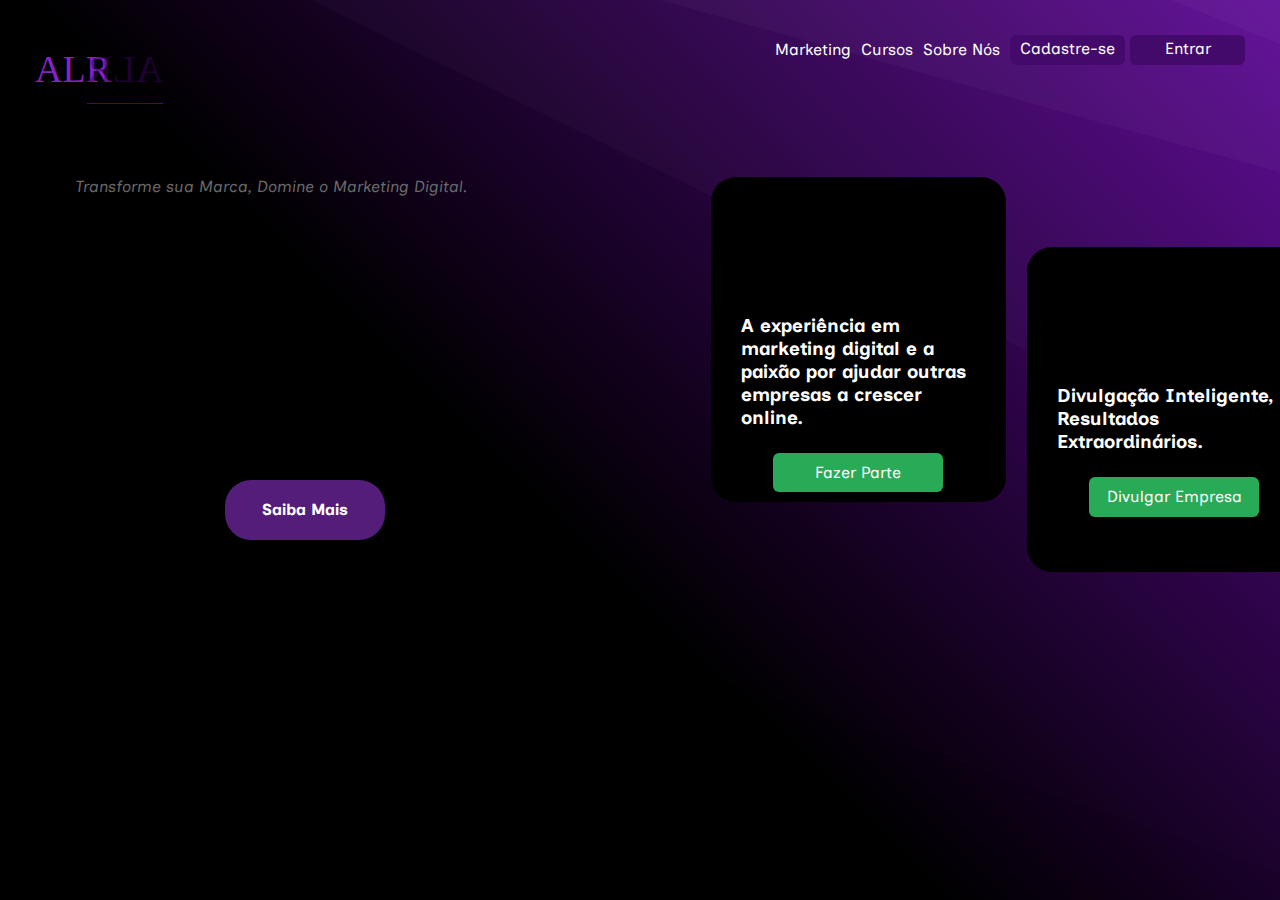
==== commit b655a414: "cadastro finish" ====
--- a/index.html
+++ b/index.html
@@ -28,8 +28,10 @@
           <a href="#">
             <li>Sobre Nós</li>
           </a>
-          <a href="assents/pages/cadastroUser.php" class="btn-navBar"> Cadastre-se</a>
-          <a href="@" class="btn-navBar"> Conectar</a>
+          <a href="assents/pages/cadastroUser.php" class="btn-navBar">
+            Cadastre-se</a
+          >
+          <a href="assents/pages/login.php" class="btn-navBar"> Entrar</a>
         </ul>
       </nav>
     </header>
@@ -51,10 +53,8 @@
     <div class="rightTop">
       <div class="card">
         <div class="imgCard">
-          <mark><img
-            src="assents/imgs/icons/cursos.png"
-            alt=""
-            srcset=""
+          <mark
+            ><img src="assents/imgs/icons/cursos.png" alt="" srcset=""
           /></mark>
         </div>
         <h3>
@@ -65,10 +65,8 @@
       </div>
       <div class="card cardDivulg">
         <div class="imgCard">
-          <mark><img
-            src="assents/imgs/icons/marketing.png"
-            alt=""
-            srcset=""
+          <mark
+            ><img src="assents/imgs/icons/marketing.png" alt="" srcset=""
           /></mark>
         </div>
         <h3>Divulgação Inteligente, Resultados Extraordinários.</h3>
--- a/assents/css/animation.css
+++ b/assents/css/animation.css
@@ -2,7 +2,7 @@
     display: inline-block;
     opacity: 0;
     transform: translateY(1em);
-    animation: revealText 1s forwards;
+    animation: revealText 2s forwards;
   }
   
   @keyframes revealText {
